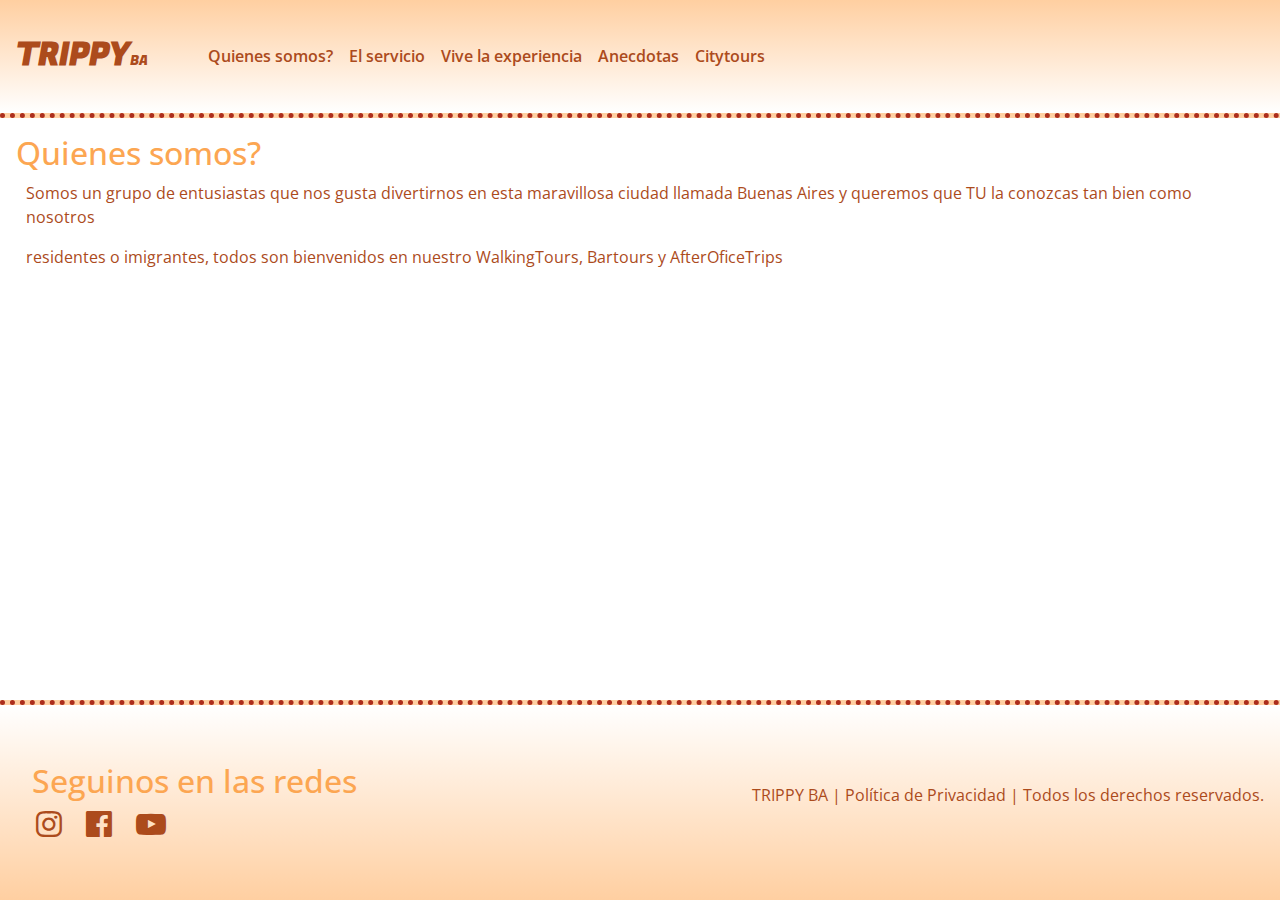
==== pages/sec1.html @ fc410935 "primera version de Trippy.com" ====
<!DOCTYPE html>
<html lang="es">
    <head>
        <title>Trippy | Quienes somos?</title>
        <meta charset="utf8">
        <meta name="description" content="While more tours, more Trippy.	Nuestra vision como empresa de Tours y recorridos en Buenos Aires"> 
        <meta name="keywords" content="TOURS, TRIPPY, BARHOPPING, AFTEROFICE, CONOCE, RECORRIDOS, BUENOS, AIRES, NIGHLIFE, BAR, BARHOPPING, ARGENTINA, Recorre Buenos aires"> 
        <meta name="viewport" content="width=device-width"/>
        <meta name="robots" content="index,follow" />
        <meta http-equiv="expires" content="43200"/>
        
      
        <link rel="stylesheet" type="text/css" href="../estilos/bootstrap.min.css">
        <link href="../estilos/normalize.css" rel="stylesheet">
        <link href="../sass/styles.css" rel="stylesheet">
        <link href="../estilos/iconos.css" rel="stylesheet">
        <link rel="preconnect" href="https://fonts.gstatic.com">
        <link href="https://fonts.googleapis.com/css2?family=Fugaz+One&family=Open+Sans:ital@1&display=swap" rel="stylesheet">
    </head>
    <body>
        <header class="head__flex">
           <div class="head__flex__divHeadSon"> 
              <h1 class=""><a href="../index.html">TRIPPY<a class="fontLight">BA</a></a></h1>
           </div>
           <div class="head__flex__white"> 
           </div>
           <div class="head__flex__divHeadSon--nav">
              <nav>
                 <ul>
                    <li><a href="sec1.html">Quienes somos?</a></li>
                    <li><a href="sec2.html">El servicio</a></li>
                    <li><a href="sec3.html">Vive la experiencia</a></li>
                    <li><a href="sec4.html">Anecdotas</a></li>
                    <li><a href="sec5.html">Citytours</a></li>
                 </ul>
              </nav>
           </div>
        </header>
        <main>
            <section>
                <div>
                    
                </div>
            </section>
            <section>
                <h2>Quienes somos?</h2>
                <p>Somos un grupo de entusiastas que nos gusta divertirnos en esta maravillosa ciudad llamada Buenas Aires y queremos que TU la conozcas tan bien como nosotros</p>
                <p>residentes o imigrantes, todos son bienvenidos en nuestro WalkingTours, Bartours y AfterOficeTrips</p>
            </section>
        </main>    
        <footer class="navbar">
           <section>
              <div>
                 <h2>Seguinos en las redes</h2>
                 <nav>
                    <a href="https://www.instagram.com/rodolfovcm/?hl=es-la" target="_blank"><i class="icon-instagram"></i></a>
                    <a href="https://www.facebook.com/" target="_blank"><i class="icon-facebook-official"></i></a>
                    <a href="https://www.youtube.com/watch?v=VDZHXX3tA4c" target="_blank"><i class="icon-youtube-play"></i></a>           
                 </nav>
              </div>
           </section>
           <section>
              <p>TRIPPY BA | Política de Privacidad | Todos los derechos reservados.</p>
           </section>
        </footer>
    </body>
</html>
---- sass/styles.css ----
html {
  margin: auto;
  height: 100%;
}

body {
  display: -webkit-box;
  display: -ms-flexbox;
  display: flex;
  -webkit-box-orient: vertical;
  -webkit-box-direction: normal;
      -ms-flex-direction: column;
          flex-direction: column;
  min-height: 100vh;
  font-family: "Open Sans", Verdana, Arial, Tahoma, sans-serif;
}

header {
  background-image: -webkit-gradient(linear, left top, left bottom, from(#ffcfa1), to(white));
  background-image: linear-gradient(#ffcfa1, white);
  border-bottom: dotted 5px #ac2d1c;
  height: 100px;
}

main {
  -webkit-box-flex: 1;
      -ms-flex-positive: 1;
          flex-grow: 1;
  padding: 1rem;
}

footer {
  background-image: -webkit-gradient(linear, left top, left bottom, from(white), to(#ffcfa1));
  background-image: linear-gradient(white, #ffcfa1);
  /*opacity: 0.6;*/
  border-top: dotted 5px #ac2d1c;
  width: 100%;
  height: 200px;
}

footer h2 {
  padding-left: 1rem;
}

a {
  text-decoration: none;
  color: #ac4b1c;
  font-weight: 600;
}

p {
  color: #ac4b1c;
  margin-left: 10px;
  font-size: 1rem;
}

p a {
  font-weight: bold;
}

form p {
  color: #ac2d1c;
}

ul li {
  color: #ffd57e;
  list-style-type: none;
  padding: 2px;
  padding-left: 10px;
  padding-bottom: 5px;
  display: inline;
}

h1 {
  font-family: "Fugaz One", cursive;
}

h1 a {
  font-family: "Fugaz One", cursive;
}

h1 a:hover {
  color: #ffd57e;
  text-shadow: 0 0 0.2em #ff3a3a;
  cursor: pointer;
  font-size: 36px;
  text-decoration: none;
  -webkit-transition: 0.5s ease;
  transition: 0.5s ease;
}

h2 {
  font-weight: 500;
  color: #fca652;
}

h3 {
  font-weight: 500;
  color: #ac4b1c;
  letter-spacing: 1px;
}

h3 a:hover {
  color: #f18900;
  cursor: pointer;
  text-shadow: 0 0 0.2em #fca652;
  text-decoration: none;
}

i {
  color: #ac4b1c;
  font-size: 30px;
}

nav ul li:hover {
  text-shadow: 0 0 0.2em #ff26008f;
  font-size: 18px;
  text-decoration: none;
}

nav a i {
  padding-left: 20px;
  -webkit-transition: 1s ease;
  transition: 1s ease;
}

nav a i:hover {
  color: #ffd57e;
  text-shadow: 0 0 0.1em #ff0000a9;
  cursor: pointer;
  font-size: 40px;
  text-decoration: none;
}

table {
  margin: 10px 40px;
}

.fontLight {
  font-weight: 200;
  font-size: 14px;
}

.main__separador.main__separadorgrande {
  padding: 30px;
}

.main__separador {
  display: block;
  width: 100%;
}

.fancy-title {
  margin-bottom: 30px;
}

.text-center.fancy-title:after {
  content: "";
  background: #ececec;
  display: block;
  height: 1px;
  margin: 0 auto;
  position: relative;
  width: 30%;
}

/** HEAD_____Flexbox----------------Flexbox-----------------Flexbox**/
.head__flex {
  display: -webkit-box;
  display: -ms-flexbox;
  display: flex;
  -webkit-box-orient: horizontal;
  -webkit-box-direction: normal;
      -ms-flex-flow: row nowrap;
          flex-flow: row nowrap;
  -webkit-box-pack: start;
      -ms-flex-pack: start;
          justify-content: flex-start;
  -webkit-box-align: start;
      -ms-flex-align: start;
          align-items: flex-start;
  height: 100%;
  padding: 16px;
  -webkit-transition: 1.5s ease;
  transition: 1.5s ease;
}

.head__flex__divHeadSon {
  width: auto;
  height: auto;
}

.head__flex__divHeadSon--nav {
  width: auto;
  height: auto;
  padding: 10px;
  margin-top: 18px;
}

.head__flex__white-space {
  display: block;
  width: 5%;
}

/** FORMULARIO SEC3________Flexbox----------------Flexbox-----------------Flexbox**/
.main__form__flex {
  background-image: -webkit-gradient(linear, left top, left bottom, from(#ffcfa1), to(white));
  background-image: linear-gradient(#ffcfa1, white);
  display: -webkit-box;
  display: -ms-flexbox;
  display: flex;
  -webkit-box-orient: horizontal;
  -webkit-box-direction: normal;
      -ms-flex-flow: row wrap;
          flex-flow: row wrap;
  -webkit-box-pack: center;
      -ms-flex-pack: center;
          justify-content: center;
  border-radius: 7px;
}

.main__form__flex__div {
  padding-left: 1rem;
  width: auto;
  height: auto;
  -webkit-transition: 2s ease;
  transition: 2s ease;
}

/** COMENTARIOS SEC4________Flexbox----------------Flexbox-----------------Flexbox**/
.main__comentarios__flex {
  background-color: rgba(255, 206, 161, 0.529);
  /**background-image: linear-gradient(rgb(255, 255, 255), rgba(0, 0, 0, 0.041)); **/
  display: -webkit-box;
  display: -ms-flexbox;
  display: flex;
  -webkit-box-orient: horizontal;
  -webkit-box-direction: normal;
      -ms-flex-flow: row wrap;
          flex-flow: row wrap;
  -webkit-box-pack: space-evenly;
      -ms-flex-pack: space-evenly;
          justify-content: space-evenly;
  border-radius: 7px;
}

/*.main__comentarios__flex__div {
  background-color: ghostwhite;
  padding: 30px;
  margin: 10px;
  width: auto;
  height: auto;
  background-image: linear-gradient(rgb(255, 144, 40), rgba(255, 255, 255, 0));
  border-radius: 45px 45px 45px 5px;
  transition: 2s ease;
}
.main__comentarios__flex__div--invertido {
  background-color: ghostwhite;
  padding: 30px;
  margin: 10px;
  width: auto;
  height: auto;
  background-image: linear-gradient(rgb(255, 144, 40), rgba(255, 255, 255, 0));
  border-radius: 45px 45px 5px 45px;
  transition: 2s ease;
}
*/
.main__comentarios__pshadow {
  text-shadow: 0 0 0.3em #ffffff;
  font-size: 16px;
  font-weight: 600;
  color: white;
}

/** GRILLAS SEC2________Grillas----------------Grillas-----------------Grillas**/
.main__servicios__grid {
  display: -ms-grid;
  display: grid;
  grid-area: "WalkingTour WalkingTour WalkingTour" "BarTours BarTours BarTours" "AfterOficeTrip AfterOficeTrip AfterOficeTrip";
  -ms-grid-rows: auto;
      grid-template-rows: auto;
  -ms-grid-columns: auto;
      grid-template-columns: auto;
}

.main__servicios__grid__border {
  border: 3px solid #fcdca1;
}

main__servicios__grid__WalkingTour {
  grid-area: WalkingTour;
}

main__servicios__grid__BarTours {
  grid-area: BarTours;
}

main__servicios__grid__AfterOficeTrip {
  grid-area: AfterOficeTrip;
}

.main__servicios__grid__div {
  background-color: ghostwhite;
}

.main__servicios__grid__div--color {
  background-color: #ffd5ac;
}

.main__servicios__font h3 {
  color: #ececec;
  text-shadow: 0 0 0.2em #f8a4a4;
}

.main__servicios__font i {
  color: #ececec;
  text-shadow: 0 0 0.2em #f8a4a4;
}

.main__servicios__font__color--1 {
  background-color: rgba(255, 111, 0, 0.871);
  border-radius: 45px 45px 47px 47px;
  -webkit-transition: 2s ease;
  transition: 2s ease;
  padding: 30px;
  margin: 10px;
  width: auto;
  height: auto;
}

.main__servicios__font__color--1 p {
  color: #ececec;
  text-shadow: 0 0 0.2em #f8a4a4;
}

.main__servicios__font__color--2 {
  background-color: rgba(255, 68, 0, 0.871);
  border-radius: 45px 45px 47px 47px;
  -webkit-transition: 2s ease;
  transition: 2s ease;
  padding: 30px;
  margin: 10px;
  width: auto;
  height: auto;
}

.main__servicios__font__color--2 p {
  color: #ececec;
  text-shadow: 0 0 0.2em #f8a4a4;
}

.main__servicios__font__color--3 {
  background-color: rgba(250, 79, 41, 0.871);
  border-radius: 45px 45px 47px 47px;
  -webkit-transition: 2s ease;
  transition: 2s ease;
  padding: 30px;
  margin: 10px;
  width: auto;
  height: auto;
}

.main__servicios__font__color--3 p {
  color: #ececec;
  text-shadow: 0 0 0.2em #f8a4a4;
}

/** GRILLAS SEC2________Grillas----------------Grillas-----------------Grillas**/
/* CUSTOMIZE THE CAROUSEL
-------------------------------------------------- */
/* Carousel base class */
.carousel {
  margin-bottom: 4rem;
}

.carousel p {
  color: #ececec;
  font-size: 1.5rem;
  font-weight: 600;
  text-shadow: 0 0 0.2em #000000;
}

.carousel h3 {
  background-color: #ffffff95;
  font-size: 2rem;
  font-weight: 600;
  text-shadow: 0 0 0.2em #ff8636e3;
}

/* Since positioning the image, we need to help out the caption */
.carousel-caption {
  bottom: 3rem;
  z-index: 10;
}

/* Declare heights because of positioning of img element */
.carousel-item {
  height: 19rem;
}

.carousel-item > img {
  position: absolute;
  top: 0;
  left: 0;
  min-width: 100%;
  height: 19rem;
}

.carousel-estile {
  border-radius: 7px;
}

/* RESPONSIVE CSS
-------------------------------------------------- */
@media (min-width: 40em) {
  /* Bump up size of carousel content */
  .carousel-caption p {
    margin-bottom: 1.25rem;
    font-size: 1.25rem;
    line-height: 1.4;
  }
  .featurette-heading {
    font-size: 50px;
  }
}

@media (min-width: 62em) {
  .featurette-heading {
    margin-top: 7rem;
  }
}

/* SASS II  aplicado en los comentarios de la sec4. de pages
-------------------------------------------------- */
.main__comentarios__flex__div:nth-child(1) {
  background-color: #fd6858;
  border-radius: 45px 45px 45px 6px;
  -webkit-transition: 2s ease;
  transition: 2s ease;
  padding: 30px;
  margin: 10px;
  width: auto;
  height: auto;
}

.main__comentarios__flex__div:nth-child(1) p {
  color: #ececec;
  text-shadow: 0 0 0.2em #f8a4a4;
}

.main__comentarios__flex__div:nth-child(2) {
  background-color: #fc523f;
  border-radius: 45px 45px 45px 6px;
  -webkit-transition: 2s ease;
  transition: 2s ease;
  padding: 30px;
  margin: 10px;
  width: auto;
  height: auto;
}

.main__comentarios__flex__div:nth-child(2) p {
  color: #ececec;
  text-shadow: 0 0 0.2em #f8a4a4;
}

.main__comentarios__flex__div:nth-child(2) {
  border-radius: 45px 45px 5px 45px;
  background-color: #ff1515;
}

.main__comentarios__flex__div:nth-child(3) {
  background-color: #fc3b26;
  border-radius: 45px 45px 45px 6px;
  -webkit-transition: 2s ease;
  transition: 2s ease;
  padding: 30px;
  margin: 10px;
  width: auto;
  height: auto;
}

.main__comentarios__flex__div:nth-child(3) p {
  color: #ececec;
  text-shadow: 0 0 0.2em #f8a4a4;
}

.main__comentarios__flex__div:nth-child(4) {
  background-color: #fc240c;
  border-radius: 45px 45px 45px 6px;
  -webkit-transition: 2s ease;
  transition: 2s ease;
  padding: 30px;
  margin: 10px;
  width: auto;
  height: auto;
}

.main__comentarios__flex__div:nth-child(4) p {
  color: #ececec;
  text-shadow: 0 0 0.2em #f8a4a4;
}

.main__comentarios__flex__div:nth-child(4) {
  border-radius: 45px 45px 5px 45px;
  background-color: #e10000;
}

.main__comentarios__flex__div:nth-child(5) {
  background-color: #eb1b03;
  border-radius: 45px 45px 45px 6px;
  -webkit-transition: 2s ease;
  transition: 2s ease;
  padding: 30px;
  margin: 10px;
  width: auto;
  height: auto;
}

.main__comentarios__flex__div:nth-child(5) p {
  color: #ececec;
  text-shadow: 0 0 0.2em #f8a4a4;
}

.main__comentarios__flex__div:nth-child(6) {
  background-color: #d21803;
  border-radius: 45px 45px 45px 6px;
  -webkit-transition: 2s ease;
  transition: 2s ease;
  padding: 30px;
  margin: 10px;
  width: auto;
  height: auto;
}

.main__comentarios__flex__div:nth-child(6) p {
  color: #ececec;
  text-shadow: 0 0 0.2em #f8a4a4;
}

.main__comentarios__flex__div:nth-child(6) {
  border-radius: 45px 45px 5px 45px;
  background-color: #ae0000;
}

.main__comentarios__flex__div:nth-child(7) {
  background-color: #b91503;
  border-radius: 45px 45px 45px 6px;
  -webkit-transition: 2s ease;
  transition: 2s ease;
  padding: 30px;
  margin: 10px;
  width: auto;
  height: auto;
}

.main__comentarios__flex__div:nth-child(7) p {
  color: #ececec;
  text-shadow: 0 0 0.2em #f8a4a4;
}

.main__comentarios__flex__div:nth-child(8) {
  background-color: #a01202;
  border-radius: 45px 45px 45px 6px;
  -webkit-transition: 2s ease;
  transition: 2s ease;
  padding: 30px;
  margin: 10px;
  width: auto;
  height: auto;
}

.main__comentarios__flex__div:nth-child(8) p {
  color: #ececec;
  text-shadow: 0 0 0.2em #f8a4a4;
}

.main__comentarios__flex__div:nth-child(8) {
  border-radius: 45px 45px 5px 45px;
  background-color: #7b0000;
}

.main__comentarios__flex__div:nth-child(9) {
  background-color: #870f02;
  border-radius: 45px 45px 45px 6px;
  -webkit-transition: 2s ease;
  transition: 2s ease;
  padding: 30px;
  margin: 10px;
  width: auto;
  height: auto;
}

.main__comentarios__flex__div:nth-child(9) p {
  color: #ececec;
  text-shadow: 0 0 0.2em #f8a4a4;
}

.main__comentarios__flex__div:nth-child(10) {
  background-color: #6d0c02;
  border-radius: 45px 45px 45px 6px;
  -webkit-transition: 2s ease;
  transition: 2s ease;
  padding: 30px;
  margin: 10px;
  width: auto;
  height: auto;
}

.main__comentarios__flex__div:nth-child(10) p {
  color: #ececec;
  text-shadow: 0 0 0.2em #f8a4a4;
}

.main__comentarios__flex__div:nth-child(10) {
  border-radius: 45px 45px 5px 45px;
  background-color: #480000;
}

.main__comentarios__flex__div:nth-child(11) {
  background-color: #540a01;
  border-radius: 45px 45px 45px 6px;
  -webkit-transition: 2s ease;
  transition: 2s ease;
  padding: 30px;
  margin: 10px;
  width: auto;
  height: auto;
}

.main__comentarios__flex__div:nth-child(11) p {
  color: #ececec;
  text-shadow: 0 0 0.2em #f8a4a4;
}

.main__comentarios__flex__div:nth-child(12) {
  background-color: #3b0701;
  border-radius: 45px 45px 45px 6px;
  -webkit-transition: 2s ease;
  transition: 2s ease;
  padding: 30px;
  margin: 10px;
  width: auto;
  height: auto;
}

.main__comentarios__flex__div:nth-child(12) p {
  color: #ececec;
  text-shadow: 0 0 0.2em #f8a4a4;
}

.main__comentarios__flex__div:nth-child(12) {
  border-radius: 45px 45px 5px 45px;
  background-color: #150000;
}

.main__comentarios__flex__div:nth-child(13) {
  background-color: #220400;
  border-radius: 45px 45px 45px 6px;
  -webkit-transition: 2s ease;
  transition: 2s ease;
  padding: 30px;
  margin: 10px;
  width: auto;
  height: auto;
}

.main__comentarios__flex__div:nth-child(13) p {
  color: #ececec;
  text-shadow: 0 0 0.2em #f8a4a4;
}

.main__comentarios__flex__div:nth-child(14) {
  background-color: #090100;
  border-radius: 45px 45px 45px 6px;
  -webkit-transition: 2s ease;
  transition: 2s ease;
  padding: 30px;
  margin: 10px;
  width: auto;
  height: auto;
}

.main__comentarios__flex__div:nth-child(14) p {
  color: #ececec;
  text-shadow: 0 0 0.2em #f8a4a4;
}

.main__comentarios__flex__div:nth-child(14) {
  border-radius: 45px 45px 5px 45px;
  background-color: black;
}
/*# sourceMappingURL=styles.css.map */
---- estilos/iconos.css ----
@font-face {
  font-family: 'icomoon';
  src:  url('../fonts/icomoon.eot?uqpc75');
  src:  url('../fonts/icomoon.eot?uqpc75#iefix') format('embedded-opentype'),
    url('../fonts/icomoon.ttf?uqpc75') format('truetype'),
    url('../fonts/icomoon.woff?uqpc75') format('woff'),
    url('../fonts/icomoon.svg?uqpc75#icomoon') format('svg');
  font-weight: normal;
  font-style: normal;
  font-display: block;
}

[class^="icon-"], [class*=" icon-"] {
  /* use !important to prevent issues with browser extensions that change fonts */
  font-family: 'icomoon' !important;
  speak: never;
  font-style: normal;
  font-weight: normal;
  font-variant: normal;
  text-transform: none;
  line-height: 1;

  /* Better Font Rendering =========== */
  -webkit-font-smoothing: antialiased;
  -moz-osx-font-smoothing: grayscale;
}

.icon-cup:before {
  content: "\e900";
}
.icon-drink:before {
  content: "\e901";
}
.icon-mug:before {
  content: "\e902";
}
.icon-envelope-o:before {
  content: "\f003";
}
.icon-chevron-up:before {
  content: "\f077";
}
.icon-comments:before {
  content: "\f086";
}
.icon-envelope:before {
  content: "\f0e0";
}
.icon-youtube-play:before {
  content: "\f16a";
}
.icon-instagram:before {
  content: "\f16d";
}
.icon-paper-plane:before {
  content: "\f1d8";
}
.icon-send:before {
  content: "\f1d8";
}
.icon-bicycle:before {
  content: "\f206";
}
.icon-bus:before {
  content: "\f207";
}
.icon-facebook-official:before {
  content: "\f230";
}
.icon-whatsapp:before {
  content: "\f232";
}
.icon-hand-peace-o:before {
  content: "\f25b";
}
.icon-grav:before {
  content: "\f2d6";
}
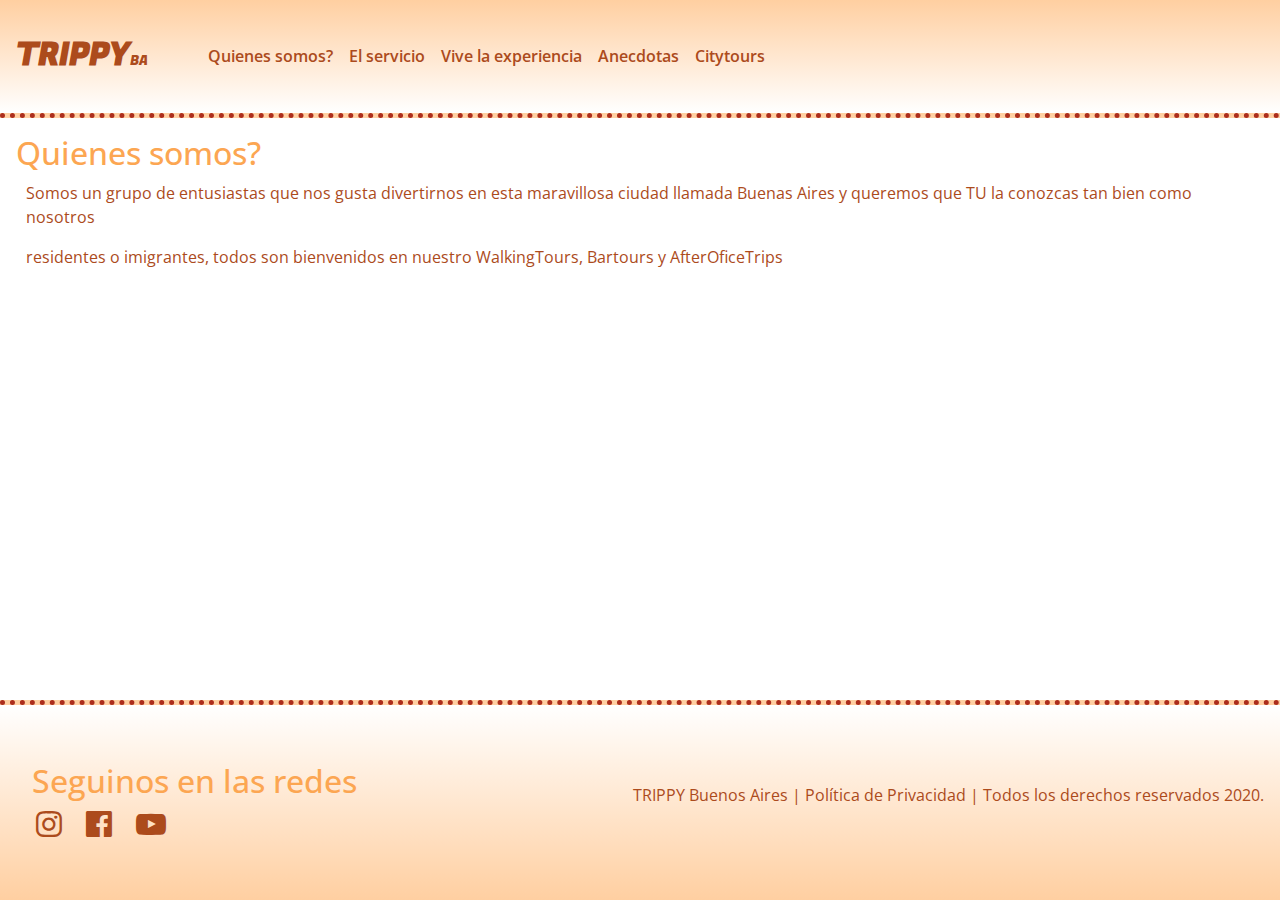
==== commit 94e79749: "Modificacion de footer en el resto de la pagina" ====
--- a/pages/sec1.html
+++ b/pages/sec1.html
@@ -60,7 +60,7 @@
               </div>
            </section>
            <section>
-              <p>TRIPPY BA | Política de Privacidad | Todos los derechos reservados.</p>
+              <p>TRIPPY Buenos Aires | Política de Privacidad | Todos los derechos reservados 2020.</p>
            </section>
         </footer>
     </body>
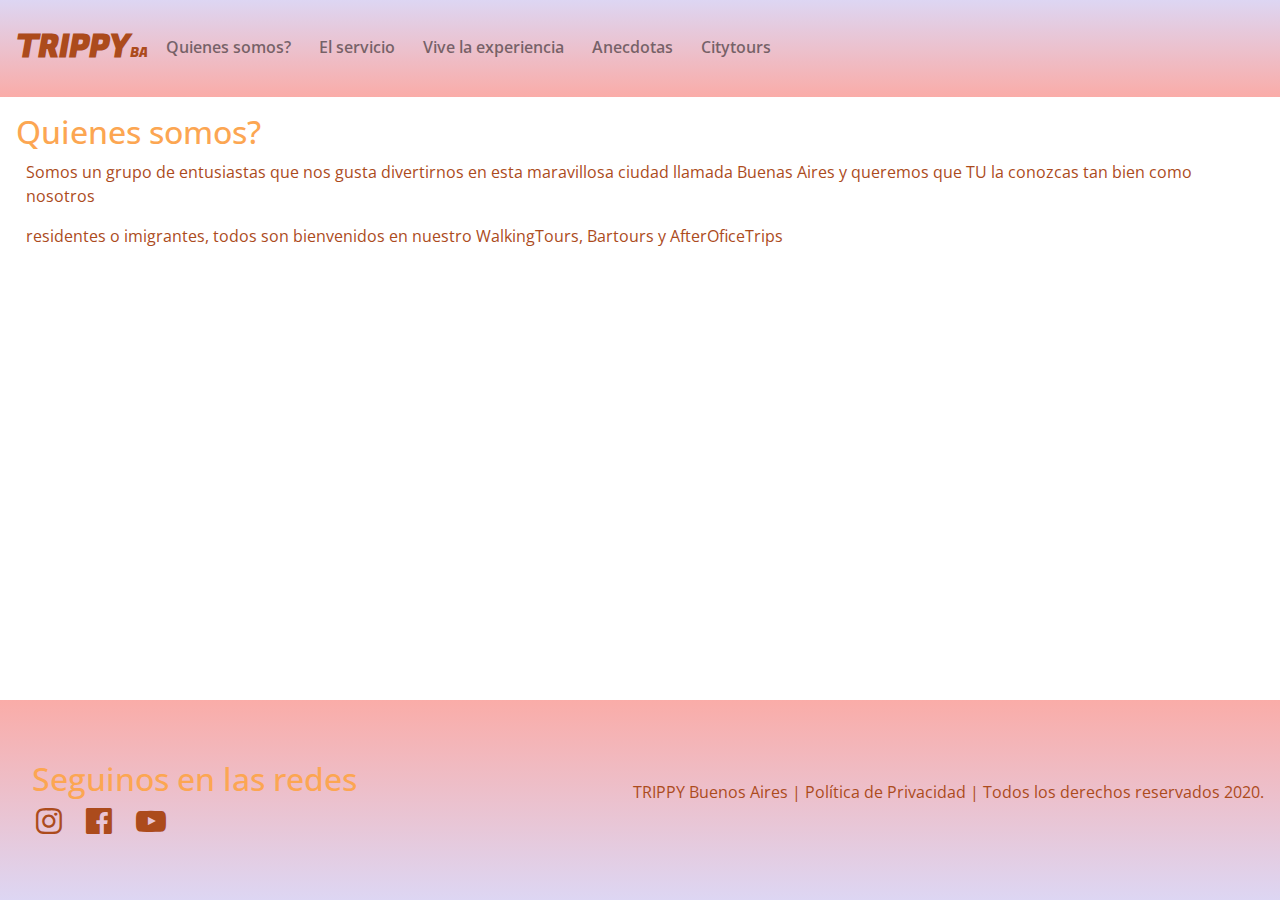
==== commit 72d5136d: "Modificacion del nav en el header modo responsive, tambien se modifica color tanto en header como en" ====
--- a/pages/sec1.html
+++ b/pages/sec1.html
@@ -18,23 +18,23 @@
         <link href="https://fonts.googleapis.com/css2?family=Fugaz+One&family=Open+Sans:ital@1&display=swap" rel="stylesheet">
     </head>
     <body>
-        <header class="head__flex">
-           <div class="head__flex__divHeadSon"> 
-              <h1 class=""><a href="../index.html">TRIPPY<a class="fontLight">BA</a></a></h1>
-           </div>
-           <div class="head__flex__white"> 
-           </div>
-           <div class="head__flex__divHeadSon--nav">
-              <nav>
-                 <ul>
-                    <li><a href="sec1.html">Quienes somos?</a></li>
-                    <li><a href="sec2.html">El servicio</a></li>
-                    <li><a href="sec3.html">Vive la experiencia</a></li>
-                    <li><a href="sec4.html">Anecdotas</a></li>
-                    <li><a href="sec5.html">Citytours</a></li>
-                 </ul>
-              </nav>
-           </div>
+        <header class="navbar navbar-expand-lg navbar-light ">
+            <h1>
+               <a href="../index.html">TRIPPY<a class="fontLight">BA</a></a>
+            </h1>
+            <button class="navbar-toggler" type="button" data-toggle="collapse" data-target="#navbarSupportedContent" aria-controls="navbarSupportedContent" aria-expanded="false" aria-label="Toggle navigation">
+               <span class="navbar-toggler-icon"></span>
+            </button>
+         
+            <div class="collapse navbar-collapse" id="navbarSupportedContent">
+               <ul class="navbar-nav mr-auto">
+                  <li class="nav-item"><a class="nav-link" href="sec1.html">Quienes somos?</a></li>
+                  <li class="nav-item"><a class="nav-link" href="sec2.html">El servicio</a></li>
+                  <li class="nav-item"><a class="nav-link" href="sec3.html">Vive la experiencia</a></li>
+                  <li class="nav-item"><a class="nav-link" href="sec4.html">Anecdotas</a></li>
+                  <li class="nav-item"><a class="nav-link" href="sec5.html">Citytours</a></li>
+               </ul>
+            </div>
         </header>
         <main>
             <section>
--- a/sass/styles.css
+++ b/sass/styles.css
@@ -16,10 +16,10 @@
 }
 
 header {
-  background-image: -webkit-gradient(linear, left top, left bottom, from(#ffcfa1), to(white));
-  background-image: linear-gradient(#ffcfa1, white);
-  border-bottom: dotted 5px #ac2d1c;
-  height: 100px;
+  background: -webkit-gradient(linear, left top, left bottom, from(#ddd6f3), to(#faaca8));
+  background: linear-gradient(to bottom, #ddd6f3, #faaca8);
+  /* W3C, IE 10+/ Edge, Firefox 16+, Chrome 26+, Opera 12+, Safari 7+ */
+  height: auto;
 }
 
 main {
@@ -30,10 +30,10 @@
 }
 
 footer {
-  background-image: -webkit-gradient(linear, left top, left bottom, from(white), to(#ffcfa1));
-  background-image: linear-gradient(white, #ffcfa1);
+  background: -webkit-gradient(linear, left top, left bottom, from(#faaca8), to(#ddd6f3));
+  background: linear-gradient(to bottom, #faaca8, #ddd6f3);
+  /* W3C, IE 10+/ Edge, Firefox 16+, Chrome 26+, Opera 12+, Safari 7+ */
   /*opacity: 0.6;*/
-  border-top: dotted 5px #ac2d1c;
   width: 100%;
   height: 200px;
 }
@@ -244,26 +244,26 @@
   border-radius: 7px;
 }
 
-/*.main__comentarios__flex__div {
-  background-color: ghostwhite;
-  padding: 30px;
-  margin: 10px;
-  width: auto;
-  height: auto;
-  background-image: linear-gradient(rgb(255, 144, 40), rgba(255, 255, 255, 0));
-  border-radius: 45px 45px 45px 5px;
-  transition: 2s ease;
-}
-.main__comentarios__flex__div--invertido {
-  background-color: ghostwhite;
-  padding: 30px;
-  margin: 10px;
-  width: auto;
-  height: auto;
-  background-image: linear-gradient(rgb(255, 144, 40), rgba(255, 255, 255, 0));
-  border-radius: 45px 45px 5px 45px;
-  transition: 2s ease;
-}
+/*.main__comentarios__flex__div {
+  background-color: ghostwhite;
+  padding: 30px;
+  margin: 10px;
+  width: auto;
+  height: auto;
+  background-image: linear-gradient(rgb(255, 144, 40), rgba(255, 255, 255, 0));
+  border-radius: 45px 45px 45px 5px;
+  transition: 2s ease;
+}
+.main__comentarios__flex__div--invertido {
+  background-color: ghostwhite;
+  padding: 30px;
+  margin: 10px;
+  width: auto;
+  height: auto;
+  background-image: linear-gradient(rgb(255, 144, 40), rgba(255, 255, 255, 0));
+  border-radius: 45px 45px 5px 45px;
+  transition: 2s ease;
+}
 */
 .main__comentarios__pshadow {
   text-shadow: 0 0 0.3em #ffffff;
@@ -276,8 +276,7 @@
 .main__servicios__grid {
   display: -ms-grid;
   display: grid;
-  grid-area: "WalkingTour WalkingTour WalkingTour" "BarTours BarTours BarTours"- "AfterOficeTrip AfterOficeTrip AfterOficeTrip";
+  grid-area: "WalkingTour WalkingTour WalkingTour" "BarTours BarTours BarTours" "AfterOficeTrip AfterOficeTrip AfterOficeTrip";
   -ms-grid-rows: auto;
       grid-template-rows: auto;
   -ms-grid-columns: auto;
@@ -367,7 +366,7 @@
 }
 
 /** GRILLAS SEC2________Grillas----------------Grillas-----------------Grillas**/
-/* CUSTOMIZE THE CAROUSEL
+/* CUSTOMIZE THE CAROUSEL
 -------------------------------------------------- */
 /* Carousel base class */
 .carousel {
@@ -411,7 +410,7 @@
   border-radius: 7px;
 }
 
-/* RESPONSIVE CSS
+/* RESPONSIVE CSS
 -------------------------------------------------- */
 @media (min-width: 40em) {
   /* Bump up size of carousel content */
@@ -431,7 +430,7 @@
   }
 }
 
-/* SASS II  aplicado en los comentarios de la sec4. de pages
+/* SASS II  aplicado en los comentarios de la sec4. de pages
 -------------------------------------------------- */
 .main__comentarios__flex__div:nth-child(1) {
   background-color: #fd6858;
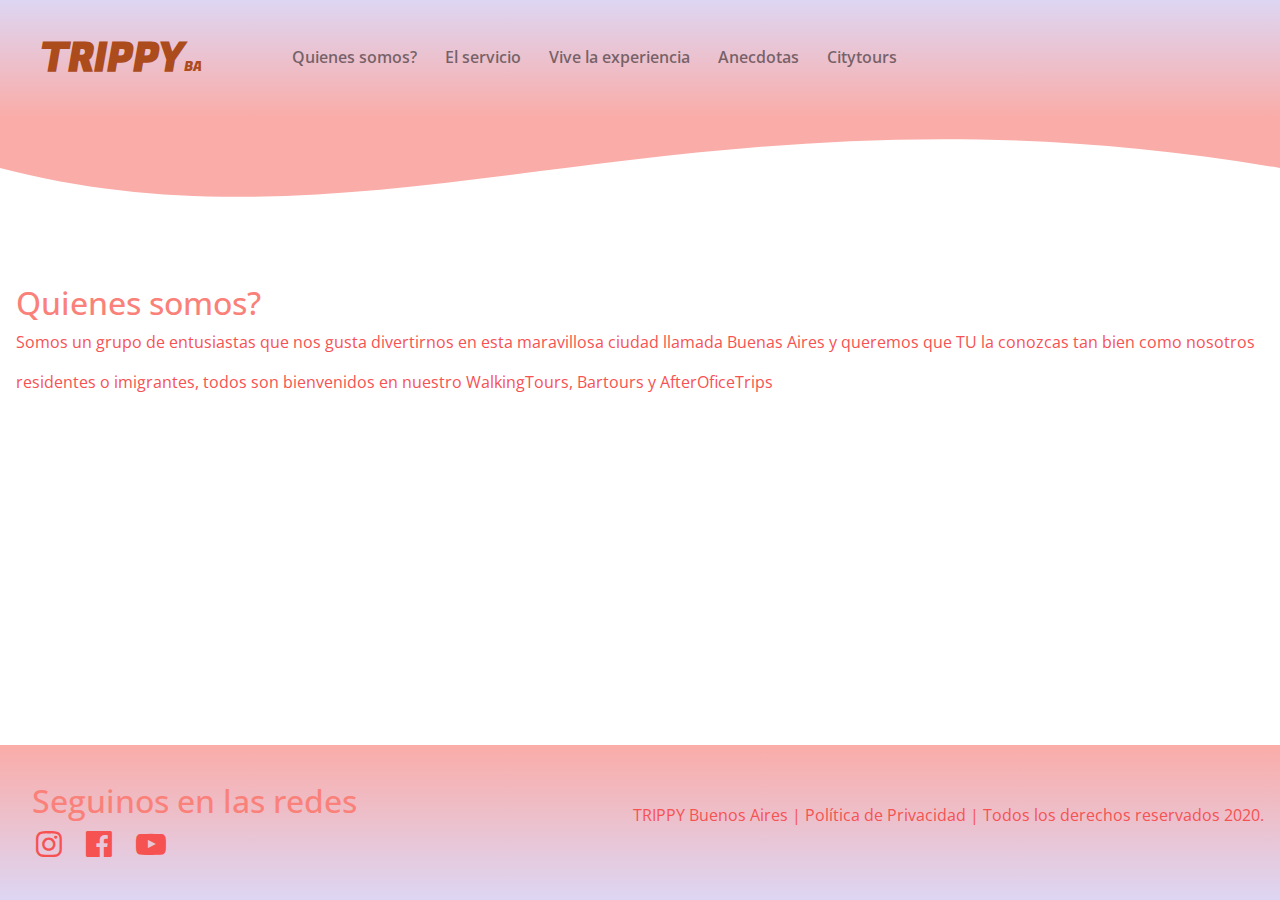
==== commit ef582e96: "Homologacion de footer y header -correcion de bugs, arreglo en formulario-cambio de padding y margen" ====
--- a/pages/sec1.html
+++ b/pages/sec1.html
@@ -1,67 +1,70 @@
 <!DOCTYPE html>
 <html lang="es">
     <head>
-        <title>Trippy | Quienes somos?</title>
-        <meta charset="utf8">
+        <title>Trippy | Buenos Aires</title>
+        <meta charset="utf8" />
         <meta name="description" content="While more tours, more Trippy.	Nuestra vision como empresa de Tours y recorridos en Buenos Aires"> 
         <meta name="keywords" content="TOURS, TRIPPY, BARHOPPING, AFTEROFICE, CONOCE, RECORRIDOS, BUENOS, AIRES, NIGHLIFE, BAR, BARHOPPING, ARGENTINA, Recorre Buenos aires"> 
         <meta name="viewport" content="width=device-width"/>
         <meta name="robots" content="index,follow" />
         <meta http-equiv="expires" content="43200"/>
-        
-      
-        <link rel="stylesheet" type="text/css" href="../estilos/bootstrap.min.css">
-        <link href="../estilos/normalize.css" rel="stylesheet">
-        <link href="../sass/styles.css" rel="stylesheet">
-        <link href="../estilos/iconos.css" rel="stylesheet">
-        <link rel="preconnect" href="https://fonts.gstatic.com">
-        <link href="https://fonts.googleapis.com/css2?family=Fugaz+One&family=Open+Sans:ital@1&display=swap" rel="stylesheet">
+
+      <link rel="stylesheet" type="text/css" href="../estilos/bootstrap.min.css">
+      <link href="../estilos/normalize.css" rel="stylesheet">
+      <link href="../sass/styles.css" rel="stylesheet">
+      <link href="../estilos/iconos.css" rel="stylesheet">
+      <link rel="preconnect" href="https://fonts.gstatic.com">
+      <link href="https://fonts.googleapis.com/css2?family=Fugaz+One&family=Open+Sans:ital@1&display=swap" rel="stylesheet">
     </head>
     <body>
-        <header class="navbar navbar-expand-lg navbar-light ">
-            <h1>
-               <a href="../index.html">TRIPPY<a class="fontLight">BA</a></a>
-            </h1>
-            <button class="navbar-toggler" type="button" data-toggle="collapse" data-target="#navbarSupportedContent" aria-controls="navbarSupportedContent" aria-expanded="false" aria-label="Toggle navigation">
-               <span class="navbar-toggler-icon"></span>
-            </button>
-         
-            <div class="collapse navbar-collapse" id="navbarSupportedContent">
-               <ul class="navbar-nav mr-auto">
-                  <li class="nav-item"><a class="nav-link" href="sec1.html">Quienes somos?</a></li>
-                  <li class="nav-item"><a class="nav-link" href="sec2.html">El servicio</a></li>
-                  <li class="nav-item"><a class="nav-link" href="sec3.html">Vive la experiencia</a></li>
-                  <li class="nav-item"><a class="nav-link" href="sec4.html">Anecdotas</a></li>
-                  <li class="nav-item"><a class="nav-link" href="sec5.html">Citytours</a></li>
-               </ul>
-            </div>
-        </header>
+      <header class="navbar navbar-expand-lg navbar-light ">
+          <h1 class="px-4">
+              <a href="../index.html">TRIPPY<a class="fontLight">BA</a></a>
+          </h1>
+          <button class="navbar-toggler" type="button" data-toggle="collapse" data-target="#navbarSupportedContent" aria-controls="navbarSupportedContent" aria-expanded="false" aria-label="Toggle navigation">
+            <span class="navbar-toggler-icon"></span>
+          </button>
+        
+          <div class="collapse navbar-collapse" id="navbarSupportedContent">
+            <ul class="navbar-nav mr-auto px-5">
+               <li class="nav-item"><a class="nav-link" href="sec1.html">Quienes somos?</a></li>
+               <li class="nav-item"><a class="nav-link" href="sec2.html">El servicio</a></li>
+               <li class="nav-item"><a class="nav-link" href="sec3.html">Vive la experiencia</a></li>
+               <li class="nav-item"><a class="nav-link" href="sec4.html">Anecdotas</a></li>
+               <li class="nav-item"><a class="nav-link" href="sec5.html">Citytours</a></li>
+            </ul>
+          </div>
+      </header>
+      <div class="onthewave " style="height: 150px; overflow: hidden;" ><svg viewBox="0 0 500 150" preserveAspectRatio="none" style="height: 100%; width: 100%;"><path d="M0.00,49.98 C149.99,150.00 271.49,-49.98 500.00,49.98 L500.00,0.00 L0.00,0.00 Z" style="stroke: none; fill: #faaca8;"></path></svg></div>
         <main>
+         <section>
+             <div>
+                 
+             </div>
+         </section>
+         <section>
+             <h2>Quienes somos?</h2>
+             <p>Somos un grupo de entusiastas que nos gusta divertirnos en esta maravillosa ciudad llamada Buenas Aires y queremos que TU la conozcas tan bien como nosotros</p>
+             <p>residentes o imigrantes, todos son bienvenidos en nuestro WalkingTours, Bartours y AfterOficeTrips</p>
+         </section>
+     </main>    
+        <footer class="navbar">
             <section>
                 <div>
-                    
+                    <h2>Seguinos en las redes</h2>
+                    <nav>
+                        <a href="https://www.instagram.com/rodolfovcm/?hl=es-la" target="_blank"><i class="icon-instagram"></i></a>
+                        <a href="https://www.facebook.com/" target="_blank"><i class="icon-facebook-official"></i></a>
+                        <a href="https://www.youtube.com/watch?v=VDZHXX3tA4c" target="_blank"><i class="icon-youtube-play"></i></a>
+                    </nav>
                 </div>
             </section>
             <section>
-                <h2>Quienes somos?</h2>
-                <p>Somos un grupo de entusiastas que nos gusta divertirnos en esta maravillosa ciudad llamada Buenas Aires y queremos que TU la conozcas tan bien como nosotros</p>
-                <p>residentes o imigrantes, todos son bienvenidos en nuestro WalkingTours, Bartours y AfterOficeTrips</p>
+                <p>TRIPPY Buenos Aires | Política de Privacidad | Todos los derechos reservados 2020.</p>
             </section>
-        </main>    
-        <footer class="navbar">
-           <section>
-              <div>
-                 <h2>Seguinos en las redes</h2>
-                 <nav>
-                    <a href="https://www.instagram.com/rodolfovcm/?hl=es-la" target="_blank"><i class="icon-instagram"></i></a>
-                    <a href="https://www.facebook.com/" target="_blank"><i class="icon-facebook-official"></i></a>
-                    <a href="https://www.youtube.com/watch?v=VDZHXX3tA4c" target="_blank"><i class="icon-youtube-play"></i></a>           
-                 </nav>
-              </div>
-           </section>
-           <section>
-              <p>TRIPPY Buenos Aires | Política de Privacidad | Todos los derechos reservados 2020.</p>
-           </section>
         </footer>
+        <script src="https://code.jquery.com/jquery-3.5.1.slim.min.js" integrity="sha384-DfXdz2htPH0lsSSs5nCTpuj/zy4C+OGpamoFVy38MVBnE+IbbVYUew+OrCXaRkfj" crossorigin="anonymous"></script>
+        <script src="https://cdn.jsdelivr.net/npm/popper.js@1.16.1/dist/umd/popper.min.js" integrity="sha384-9/reFTGAW83EW2RDu2S0VKaIzap3H66lZH81PoYlFhbGU+6BZp6G7niu735Sk7lN" crossorigin="anonymous"></script>
+        <script src="https://cdn.jsdelivr.net/npm/bootstrap@4.5.3/dist/js/bootstrap.min.js" integrity="sha384-w1Q4orYjBQndcko6MimVbzY0tgp4pWB4lZ7lr30WKz0vr/aWKhXdBNmNb5D92v7s" crossorigin="anonymous"></script>
     </body>
-</html>+</html>
--- a/sass/styles.css
+++ b/sass/styles.css
@@ -29,13 +29,19 @@
   padding: 1rem;
 }
 
+.onthewave {
+  position: relative;
+  width: 100%;
+  top: 10%;
+}
+
 footer {
   background: -webkit-gradient(linear, left top, left bottom, from(#faaca8), to(#ddd6f3));
   background: linear-gradient(to bottom, #faaca8, #ddd6f3);
   /* W3C, IE 10+/ Edge, Firefox 16+, Chrome 26+, Opera 12+, Safari 7+ */
   /*opacity: 0.6;*/
   width: 100%;
-  height: 200px;
+  height: 155px;
 }
 
 footer h2 {
@@ -49,8 +55,7 @@
 }
 
 p {
-  color: #ac4b1c;
-  margin-left: 10px;
+  color: #f75252;
   font-size: 1rem;
 }
 
@@ -59,7 +64,7 @@
 }
 
 form p {
-  color: #ac2d1c;
+  color: #f75252;
 }
 
 ul li {
@@ -73,6 +78,7 @@
 
 h1 {
   font-family: "Fugaz One", cursive;
+  font-size: 40px;
 }
 
 h1 a {
@@ -80,23 +86,23 @@
 }
 
 h1 a:hover {
-  color: #ffd57e;
+  color: #ffffff;
   text-shadow: 0 0 0.2em #ff3a3a;
   cursor: pointer;
-  font-size: 36px;
+  font-size: 45px;
   text-decoration: none;
-  -webkit-transition: 0.5s ease;
-  transition: 0.5s ease;
+  -webkit-transition: 0.3s ease;
+  transition: 0.3s ease;
 }
 
 h2 {
   font-weight: 500;
-  color: #fca652;
+  color: #fa8179;
 }
 
 h3 {
   font-weight: 500;
-  color: #ac4b1c;
+  color: #fa8179;
   letter-spacing: 1px;
 }
 
@@ -108,7 +114,7 @@
 }
 
 i {
-  color: #ac4b1c;
+  color: #f75252;
   font-size: 30px;
 }
 
@@ -199,37 +205,29 @@
 
 .head__flex__white-space {
   display: block;
-  width: 5%;
-}
-
-/** FORMULARIO SEC3________Flexbox----------------Flexbox-----------------Flexbox**/
+  width: 20%;
+}
+
+/** FORMULARIO SEC3________Flexbox----------------Flexbox-----------------Flexbox*
 .main__form__flex {
-  background-image: -webkit-gradient(linear, left top, left bottom, from(#ffcfa1), to(white));
-  background-image: linear-gradient(#ffcfa1, white);
-  display: -webkit-box;
-  display: -ms-flexbox;
+  background-image: linear-gradient(rgb(255, 207, 161), rgb(255, 255, 255));
   display: flex;
-  -webkit-box-orient: horizontal;
-  -webkit-box-direction: normal;
-      -ms-flex-flow: row wrap;
-          flex-flow: row wrap;
-  -webkit-box-pack: center;
-      -ms-flex-pack: center;
-          justify-content: center;
+  flex-flow: row wrap;
+  justify-content: center;
   border-radius: 7px;
 }
-
 .main__form__flex__div {
   padding-left: 1rem;
   width: auto;
   height: auto;
-  -webkit-transition: 2s ease;
-  transition: 2s ease;
-}
-
+  transition: 2s ease;
+}
+*/
 /** COMENTARIOS SEC4________Flexbox----------------Flexbox-----------------Flexbox**/
 .main__comentarios__flex {
-  background-color: rgba(255, 206, 161, 0.529);
+  background: -webkit-gradient(linear, left top, left bottom, from(#faaca8), to(#ddd6f3));
+  background: linear-gradient(to bottom, #faaca8, #ddd6f3);
+  /* W3C, IE 10+/ Edge, Firefox 16+, Chrome 26+, Opera 12+, Safari 7+ */
   /**background-image: linear-gradient(rgb(255, 255, 255), rgba(0, 0, 0, 0.041)); **/
   display: -webkit-box;
   display: -ms-flexbox;
@@ -381,7 +379,7 @@
 }
 
 .carousel h3 {
-  background-color: #ffffff95;
+  background-color: #ffffffdb;
   font-size: 2rem;
   font-weight: 600;
   text-shadow: 0 0 0.2em #ff8636e3;
@@ -690,4 +688,81 @@
   border-radius: 45px 45px 5px 45px;
   background-color: black;
 }
+
+/*  Formulario nuevo 
+----------------------------------------------------*/
+.form__contacto {
+  max-width: 800px;
+  margin: 0.1px auto;
+  position: relative;
+  padding-bottom: 30px;
+}
+
+.form__contacto h2 {
+  text-align: center;
+  letter-spacing: 0px;
+  font-size: 3em;
+  line-height: 48px;
+  padding-bottom: 20px;
+  color: #5543ca;
+  background: -webkit-gradient(linear, left top, right top, from(#f4534d), to(#7165c2));
+  background: linear-gradient(to right, #f4534d, #7165c2 100%);
+  -webkit-background-clip: text;
+  -webkit-text-fill-color: transparent;
+}
+
+.contact_form .form-field {
+  position: relative;
+  margin: 32px 0;
+}
+
+.contact_form .input-text {
+  display: block;
+  width: 100%;
+  height: 36px;
+  border-width: 0 0 2px 0;
+  border-color: #a087f2;
+  font-size: 1.2rem;
+  line-height: 26px;
+  font-weight: 400;
+}
+
+.contact_form .input-text:focus {
+  outline: none;
+}
+
+.contact_form .label {
+  position: absolute;
+  left: 20px;
+  bottom: 11px;
+  font-size: 1.2rem;
+  line-height: 26px;
+  font-weight: 400;
+  color: #a087f2;
+  cursor: text;
+  text-transform: capitalize;
+  -webkit-transition: -webkit-transform 0.2s ease-in-out;
+  transition: -webkit-transform 0.2s ease-in-out;
+  transition: transform 0.2s ease-in-out;
+  transition: transform 0.2s ease-in-out, -webkit-transform 0.2s ease-in-out;
+}
+
+.contact_form .submit-btn {
+  display: inline-block;
+  background-image: linear-gradient(125deg, #ddd6f3, #faaca8);
+  color: #ffffff;
+  text-transform: uppercase;
+  letter-spacing: 2px;
+  font-size: 1rem;
+  padding: 0.5rem 1rem;
+  border: none;
+  width: 200px;
+  cursor: pointer;
+}
+
+.contact_form .input-text:focus + .label,
+.contact_form .input-text.not-empty + .label {
+  -webkit-transform: translateY(-24px);
+          transform: translateY(-24px);
+}
 /*# sourceMappingURL=styles.css.map */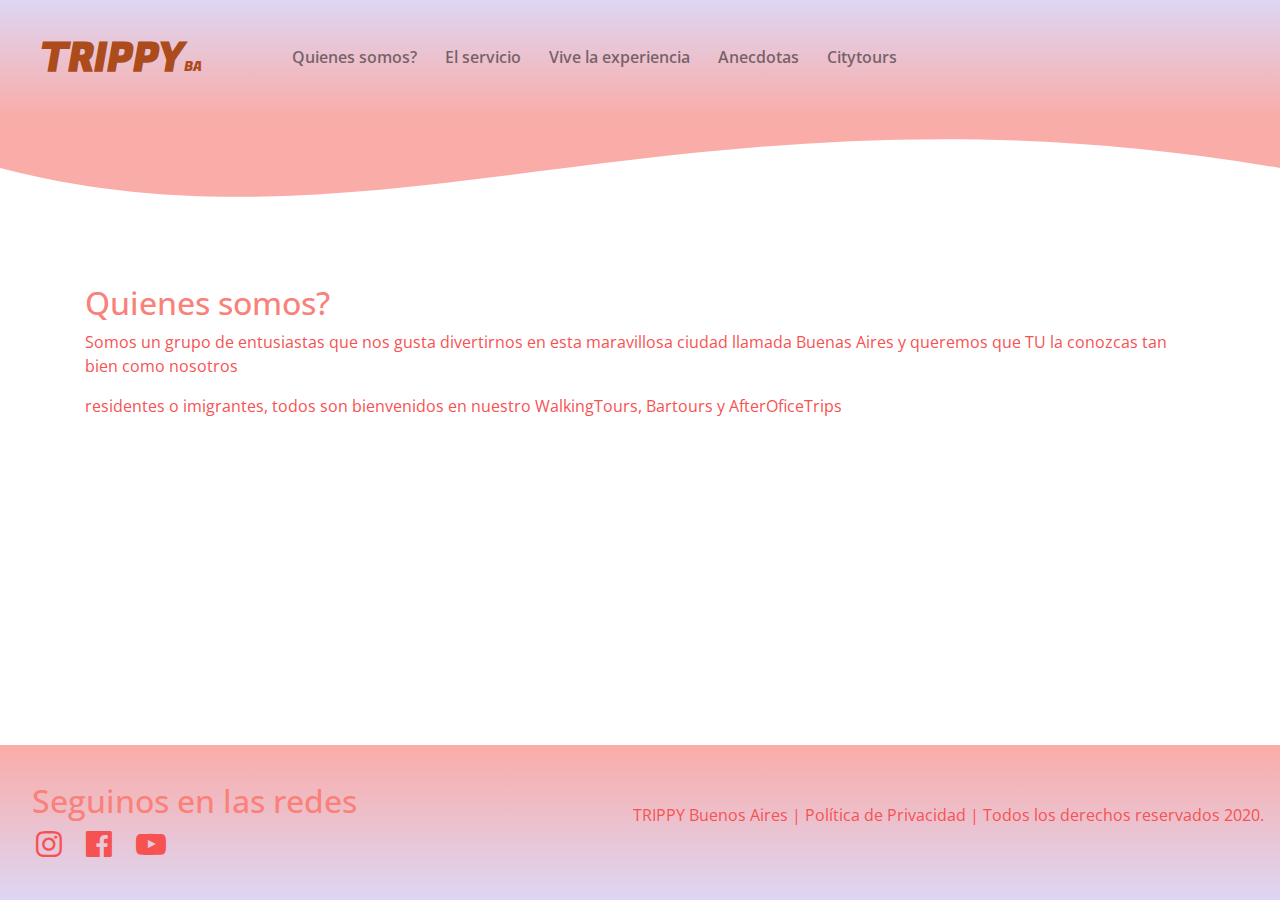
==== commit 46f04928: "cambios superficiales fixes" ====
--- a/pages/sec1.html
+++ b/pages/sec1.html
@@ -37,16 +37,11 @@
       </header>
       <div class="onthewave " style="height: 150px; overflow: hidden;" ><svg viewBox="0 0 500 150" preserveAspectRatio="none" style="height: 100%; width: 100%;"><path d="M0.00,49.98 C149.99,150.00 271.49,-49.98 500.00,49.98 L500.00,0.00 L0.00,0.00 Z" style="stroke: none; fill: #faaca8;"></path></svg></div>
         <main>
-         <section>
-             <div>
-                 
+             <div class="container">
+                <h2>Quienes somos?</h2>
+                <p>Somos un grupo de entusiastas que nos gusta divertirnos en esta maravillosa ciudad llamada Buenas Aires y queremos que TU la conozcas tan bien como nosotros</p>
+                <p>residentes o imigrantes, todos son bienvenidos en nuestro WalkingTours, Bartours y AfterOficeTrips</p>
              </div>
-         </section>
-         <section>
-             <h2>Quienes somos?</h2>
-             <p>Somos un grupo de entusiastas que nos gusta divertirnos en esta maravillosa ciudad llamada Buenas Aires y queremos que TU la conozcas tan bien como nosotros</p>
-             <p>residentes o imigrantes, todos son bienvenidos en nuestro WalkingTours, Bartours y AfterOficeTrips</p>
-         </section>
      </main>    
         <footer class="navbar">
             <section>
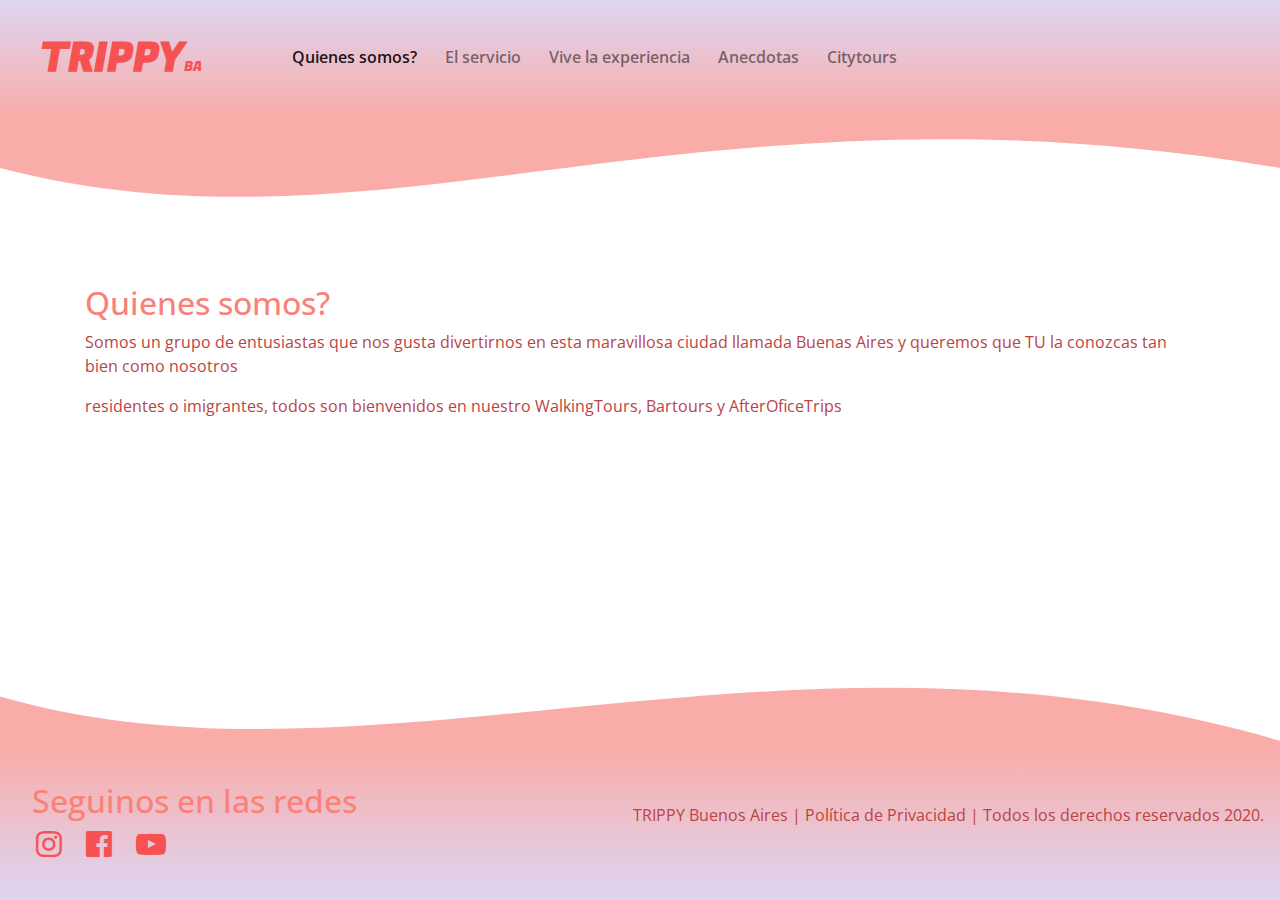
==== commit 43a5a8af: "se le agrego la opcion active al navbar -- se cambio color del tryppy y de los enlaces del carrusel" ====
--- a/pages/sec1.html
+++ b/pages/sec1.html
@@ -27,7 +27,7 @@
         
           <div class="collapse navbar-collapse" id="navbarSupportedContent">
             <ul class="navbar-nav mr-auto px-5">
-               <li class="nav-item"><a class="nav-link" href="sec1.html">Quienes somos?</a></li>
+               <li class="nav-item active"><a class="nav-link" href="sec1.html">Quienes somos?</a></li>
                <li class="nav-item"><a class="nav-link" href="sec2.html">El servicio</a></li>
                <li class="nav-item"><a class="nav-link" href="sec3.html">Vive la experiencia</a></li>
                <li class="nav-item"><a class="nav-link" href="sec4.html">Anecdotas</a></li>
@@ -43,6 +43,7 @@
                 <p>residentes o imigrantes, todos son bienvenidos en nuestro WalkingTours, Bartours y AfterOficeTrips</p>
              </div>
      </main>    
+     <div style="height: 150px; overflow: hidden;" ><svg viewBox="0 0 500 150" preserveAspectRatio="none" style="height: 100%; width: 100%;"><path d="M-22.29,82.39 C144.74,245.22 328.15,-51.80 555.58,196.88 L498.02,254.11 L0.00,150.00 Z" style="stroke: none; fill: #faaca8;"></path></svg></div>
         <footer class="navbar">
             <section>
                 <div>
--- a/sass/styles.css
+++ b/sass/styles.css
@@ -50,12 +50,12 @@
 
 a {
   text-decoration: none;
-  color: #ac4b1c;
+  color: #f75252;
   font-weight: 600;
 }
 
 p {
-  color: #f75252;
+  color: #ba4343;
   font-size: 1rem;
 }
 
@@ -68,7 +68,7 @@
 }
 
 ul li {
-  color: #ffd57e;
+  color: #f75252;
   list-style-type: none;
   padding: 2px;
   padding-left: 10px;
@@ -107,9 +107,9 @@
 }
 
 h3 a:hover {
-  color: #f18900;
+  color: #f75252;
   cursor: pointer;
-  text-shadow: 0 0 0.2em #fca652;
+  text-shadow: 0 0 0.1em #ff9191;
   text-decoration: none;
 }
 
@@ -128,10 +128,11 @@
   padding-left: 20px;
   -webkit-transition: 1s ease;
   transition: 1s ease;
+  text-decoration: none;
 }
 
 nav a i:hover {
-  color: #ffd57e;
+  color: #ffffff;
   text-shadow: 0 0 0.1em #ff0000a9;
   cursor: pointer;
   font-size: 40px;
@@ -382,7 +383,6 @@
   background-color: #ffffffdb;
   font-size: 2rem;
   font-weight: 600;
-  text-shadow: 0 0 0.2em #ff8636e3;
 }
 
 /* Since positioning the image, we need to help out the caption */
@@ -760,6 +760,24 @@
   cursor: pointer;
 }
 
+.contact_form .submit-btn:hover {
+  text-shadow: 0 0 0.9em #ffffff;
+  background-image: linear-gradient(125deg, #bbaaf0, #f78a85);
+}
+
+.contact_form .submit-select {
+  display: inline-block;
+  background-image: linear-gradient(125deg, #ddd6f3, #faaca8);
+  color: #000000;
+  letter-spacing: 1px;
+  font-size: 1rem;
+  padding: 0.5rem 1rem;
+  border: none;
+  width: 160px;
+  height: 50px;
+  cursor: pointer;
+}
+
 .contact_form .input-text:focus + .label,
 .contact_form .input-text.not-empty + .label {
   -webkit-transform: translateY(-24px);
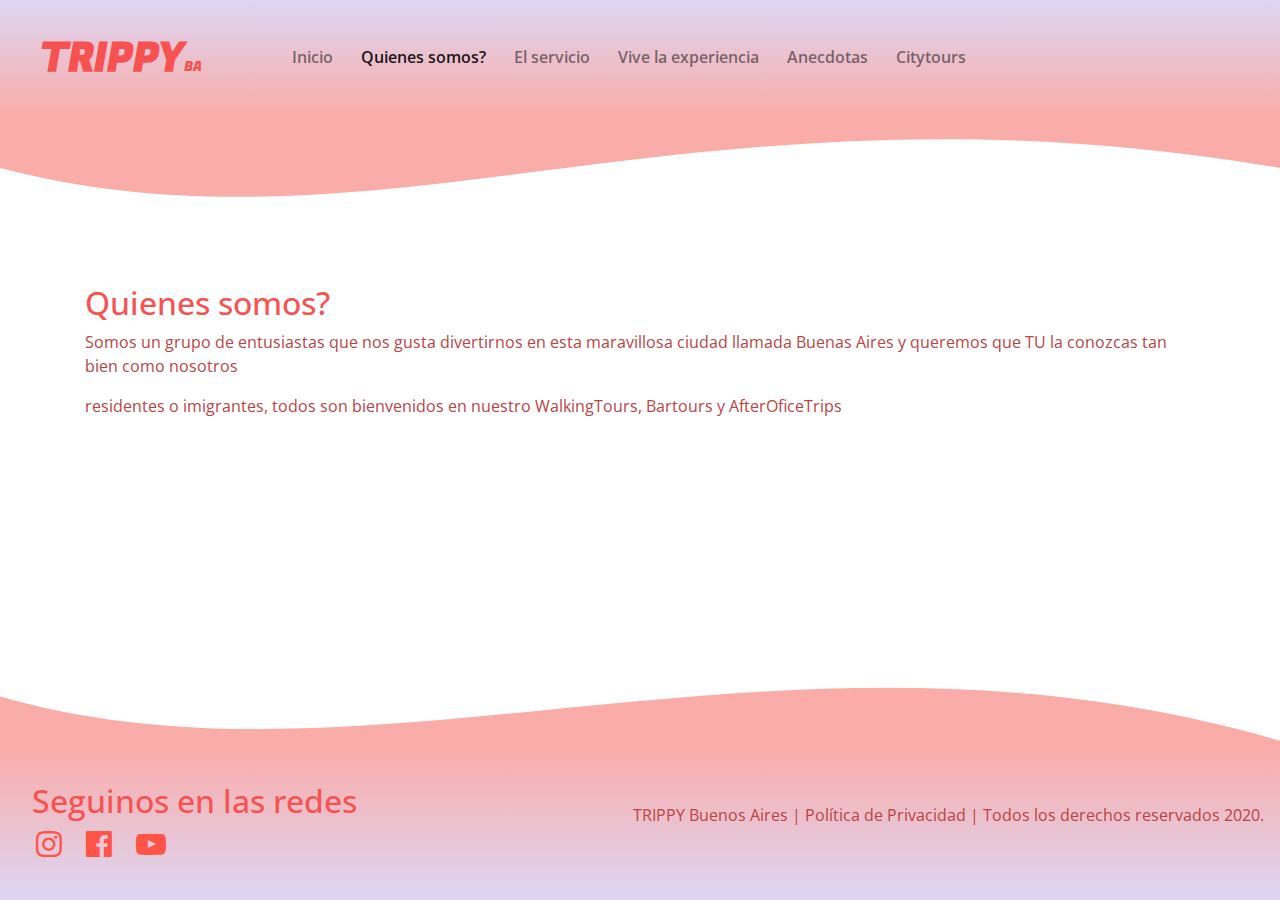
==== commit ce2c05ab: "se le agrego la pagina inicio al navbar" ====
--- a/pages/sec1.html
+++ b/pages/sec1.html
@@ -27,6 +27,7 @@
         
           <div class="collapse navbar-collapse" id="navbarSupportedContent">
             <ul class="navbar-nav mr-auto px-5">
+               <li class="nav-item"><a class="nav-link" href="../index.html">Inicio</a></li>
                <li class="nav-item active"><a class="nav-link" href="sec1.html">Quienes somos?</a></li>
                <li class="nav-item"><a class="nav-link" href="sec2.html">El servicio</a></li>
                <li class="nav-item"><a class="nav-link" href="sec3.html">Vive la experiencia</a></li>
--- a/sass/styles.css
+++ b/sass/styles.css
@@ -97,7 +97,7 @@
 
 h2 {
   font-weight: 500;
-  color: #fa8179;
+  color: #f75252;
 }
 
 h3 {
@@ -114,8 +114,9 @@
 }
 
 i {
-  color: #f75252;
+  color: #ff5448;
   font-size: 30px;
+  text-decoration: none;
 }
 
 nav ul li:hover {
